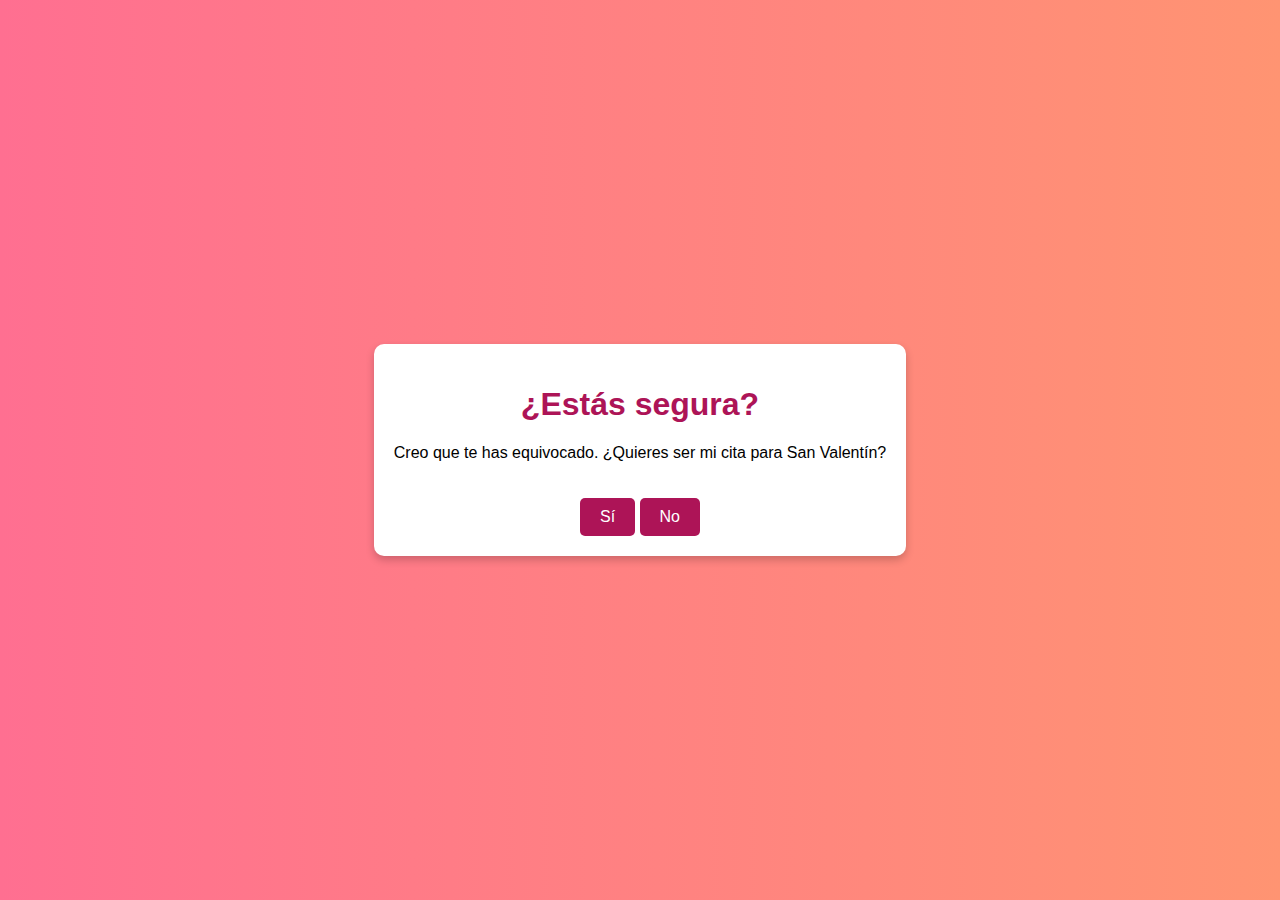
==== no.html @ 10b2df7b "Create no.html" ====
<!DOCTYPE html>
<html lang="es">
<head>
    <meta charset="UTF-8">
    <meta name="viewport" content="width=device-width, initial-scale=1.0">
    <title>¿Estás segura?</title>
    <link rel="stylesheet" href="styles.css">
</head>
<body>
    <div class="container">
        <h1>¿Estás segura?</h1>
        <p>Creo que te has equivocado. ¿Quieres ser mi cita para San Valentín?</p>
        <button onclick="location.href='si.html'">Sí</button>
        <button onclick="location.href='no.html'">No</button>
    </div>
</body>
</html>
---- styles.css ----
body {
    font-family: Arial, sans-serif;
    display: flex;
    justify-content: center;
    align-items: center;
    height: 100vh;
    margin: 0;
    background: linear-gradient(to right, #ff6f91, #ff9472);
}

.container {
    text-align: center;
    background: white;
    padding: 20px;
    border-radius: 10px;
    box-shadow: 0 4px 8px rgba(0, 0, 0, 0.2);
    animation: fadeIn 2s;
}

h1 {
    color: #ad1457;
}

img {
    width: 80%;
    border-radius: 10px;
    margin-top: 20px;
    animation: zoomIn 1s;
}

button {
    margin-top: 20px;
    padding: 10px 20px;
    border: none;
    border-radius: 5px;
    background-color: #ad1457;
    color: white;
    font-size: 16px;
    cursor: pointer;
    animation: bounce 2s infinite;
}

button:hover {
    background-color: #ff6f91;
}

@keyframes fadeIn {
    from { opacity: 0; }
    to { opacity: 1; }
}

@keyframes zoomIn {
    from { transform: scale(0); }
    to { transform: scale(1); }
}

@keyframes bounce {
    0%, 20%, 50%, 80%, 100% { transform: translateY(0); }
    40% { transform: translateY(-10px); }
    60% { transform: translateY(-5px); }
}
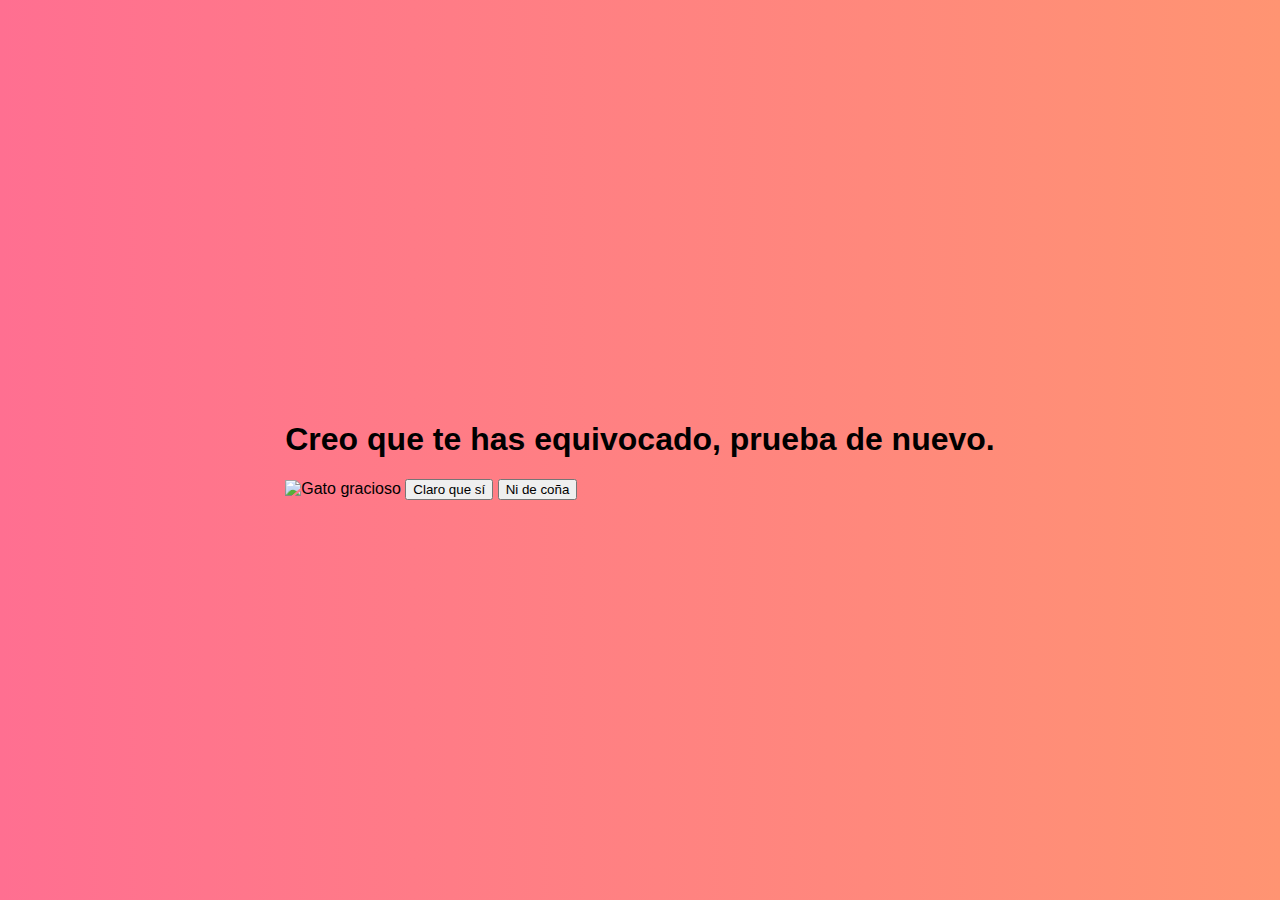
==== commit 6e3e519d: "Update and rename no1.html to no.html" ====
--- a/no.html
+++ b/no.html
@@ -8,10 +8,12 @@
 </head>
 <body>
     <div class="container">
-        <h1>¿Estás segura?</h1>
-        <p>Creo que te has equivocado. ¿Quieres ser mi cita para San Valentín?</p>
-        <button onclick="location.href='si.html'">Sí</button>
-        <button onclick="location.href='no.html'">No</button>
+        <h1>Creo que te has equivocado, prueba de nuevo.</h1>
+        <img src="gato_gracioso1.gif" alt="Gato gracioso">
+        <button onclick="location.href='si.html'">Claro que sí</button>
+        <button onclick="location.href='no2.html'">Ni de coña</button>
     </div>
 </body>
 </html>
+
+
--- a/styles.css
+++ b/styles.css
@@ -8,54 +8,48 @@
     background: linear-gradient(to right, #ff6f91, #ff9472);
 }
 
-.container {
-    text-align: center;
-    background: white;
-    padding: 20px;
-    border-radius: 10px;
-    box-shadow: 0 4px 8px rgba(0, 0, 0, 0.2);
+.envelope {
+    display: flex;
+    justify-content: center;
+    align-items: center;
+    perspective: 1000px;
+}
+
+.heart {
+    width: 300px;
+    height: 300px;
+    position: relative;
+    transform: rotate(-45deg);
     animation: fadeIn 2s;
 }
 
-h1 {
-    color: #ad1457;
+.heart::before,
+.heart::after {
+    content: "";
+    width: 300px;
+    height: 300px;
+    border-radius: 50%;
+    position: absolute;
+    top: 0;
 }
 
-img {
-    width: 80%;
-    border-radius: 10px;
-    margin-top: 20px;
-    animation: zoomIn 1s;
+.heart::before {
+    left: 150px;
+    background-color: white;
+    border: 2px solid #ad1457;
 }
 
-button {
-    margin-top: 20px;
-    padding: 10px 20px;
-    border: none;
-    border-radius: 5px;
-    background-color: #ad1457;
-    color: white;
-    font-size: 16px;
-    cursor: pointer;
-    animation: bounce 2s infinite;
+.heart::after {
+    top: -150px;
+    background-color: white;
+    border: 2px solid #ad1457;
 }
 
-button:hover {
-    background-color: #ff6f91;
-}
-
-@keyframes fadeIn {
-    from { opacity: 0; }
-    to { opacity: 1; }
-}
-
-@keyframes zoomIn {
-    from { transform: scale(0); }
-    to { transform: scale(1); }
-}
-
-@keyframes bounce {
-    0%, 20%, 50%, 80%, 100% { transform: translateY(0); }
-    40% { transform: translateY(-10px); }
-    60% { transform: translateY(-5px); }
-}
+.heart-content {
+    transform: rotate(45deg);
+    position: absolute;
+    width: 100%;
+    height: 100%;
+    display: flex;
+    flex-direction: column;
+    justify-content: center
